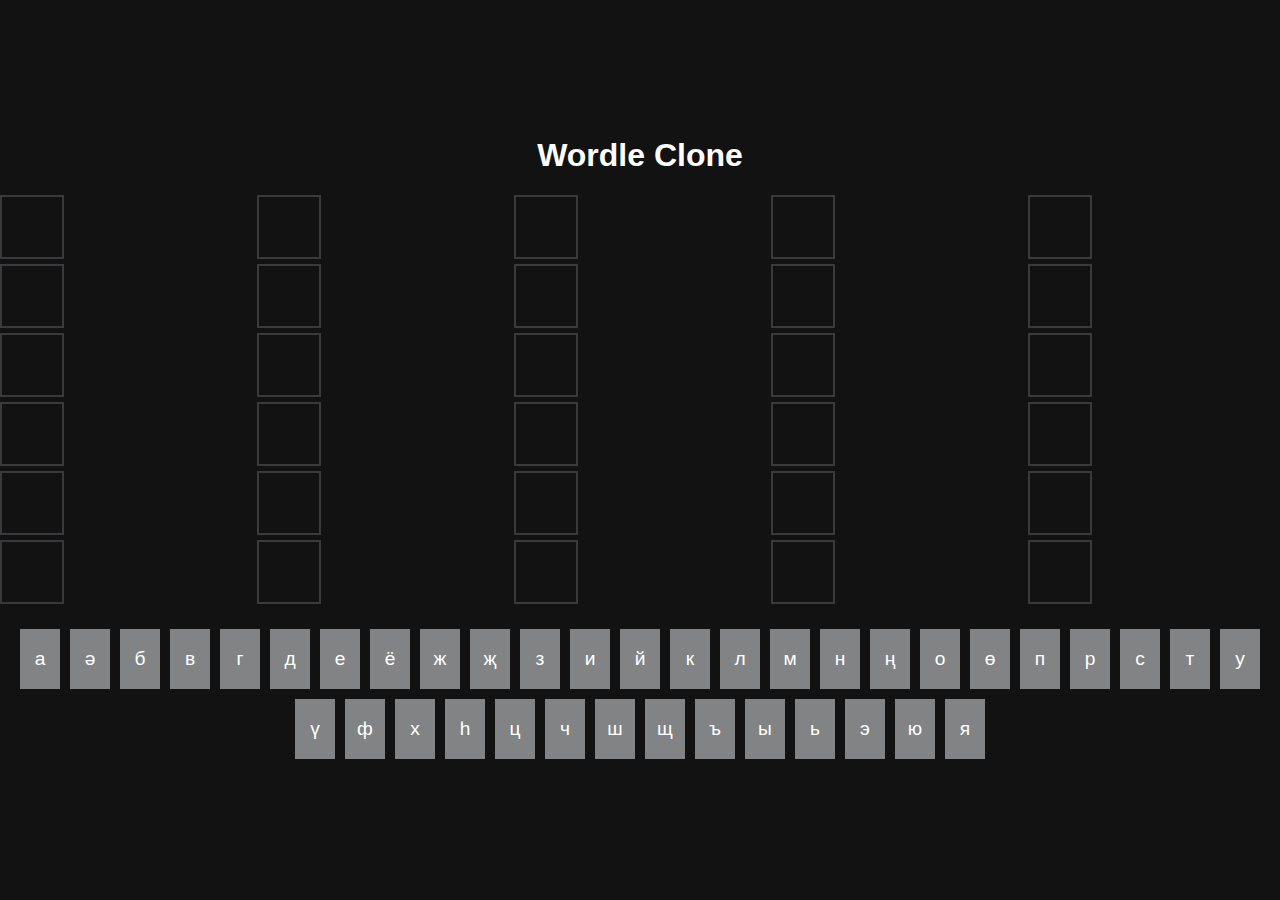
==== Wordle/index.html @ 99175ec2 "Add files via upload" ====
<!DOCTYPE html>
<html lang="en">
<head>
    <meta charset="UTF-8">
    <meta name="viewport" content="width=device-width, initial-scale=1.0">
    <title>Wordle Clone</title>
    <link rel="stylesheet" href="styles.css">
</head>
<body>
    <div id="game-container">
        <h1>Wordle Clone</h1>
        <div id="board">
            <!-- Rows and cells will be dynamically generated by JavaScript -->
        </div>
        <div id="keyboard">
            <!-- Keyboard buttons will be dynamically generated by JavaScript -->
        </div>
        <p id="message"></p>
    </div>
    <script src="script.js"></script>
</body>
</html>
---- Wordle/styles.css ----
body {
    font-family: Arial, sans-serif;
    display: flex;
    justify-content: center;
    align-items: center;
    height: 100vh;
    margin: 0;
    background-color: #121213;
    color: white;
}

#game-container {
    text-align: center;
}

#board {
    display: grid;
    grid-template-columns: repeat(5, 1fr);
    gap: 5px;
    margin-bottom: 20px;
}

.cell {
    width: 60px;
    height: 60px;
    border: 2px solid #3a3a3c;
    display: flex;
    justify-content: center;
    align-items: center;
    font-size: 2rem;
    text-transform: uppercase;
    background-color: #121213;
}

.cell.correct {
    background-color: #538d4e;
}

.cell.present {
    background-color: #b59f3b;
}

.cell.absent {
    background-color: #3a3a3c;
}

#keyboard {
    display: flex;
    flex-wrap: wrap;
    justify-content: center;
}

.key {
    width: 40px;
    height: 60px;
    margin: 5px;
    display: flex;
    justify-content: center;
    align-items: center;
    background-color: #818384;
    border: none;
    color: white;
    font-size: 1.2rem;
    cursor: pointer;
}

.key.correct {
    background-color: #538d4e;
}

.key.present {
    background-color: #b59f3b;
}

.key.absent {
    background-color: #3a3a3c;
}

#message {
    margin-top: 20px;
    font-size: 1.2rem;
}
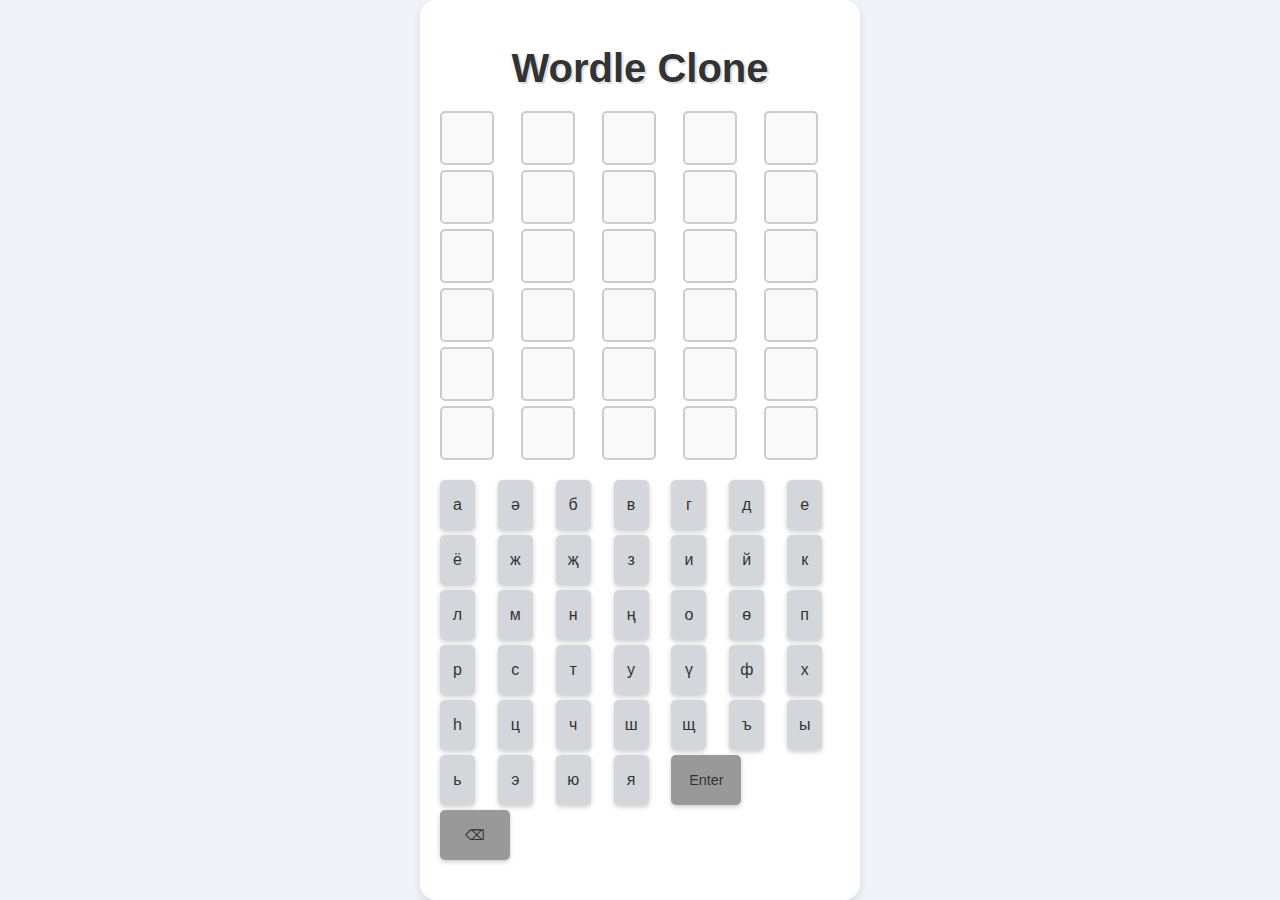
==== commit 96c99161: "modify title" ====
--- a/Wordle/index.html
+++ b/Wordle/index.html
@@ -3,7 +3,7 @@
 <head>
     <meta charset="UTF-8">
     <meta name="viewport" content="width=device-width, initial-scale=1.0">
-    <title>Wordle Clone</title>
+    <title>Wordle</title>
     <link rel="stylesheet" href="styles.css">
 </head>
 <body>
--- a/Wordle/styles.css
+++ b/Wordle/styles.css
@@ -1,16 +1,29 @@
 body {
-    font-family: Arial, sans-serif;
+    font-family: 'Arial', sans-serif;
     display: flex;
     justify-content: center;
     align-items: center;
     height: 100vh;
     margin: 0;
-    background-color: #121213;
-    color: white;
+    background-color: #f0f4f8;
+    color: #333;
 }
 
 #game-container {
     text-align: center;
+    background-color: #ffffff;
+    padding: 20px;
+    border-radius: 16px;
+    box-shadow: 0 4px 10px rgba(0, 0, 0, 0.1);
+    max-width: 90%;
+    width: 400px;
+}
+
+h1 {
+    font-size: 2.5rem;
+    margin-bottom: 20px;
+    color: #333;
+    text-shadow: 2px 2px #e0e0e0;
 }
 
 #board {
@@ -21,62 +34,100 @@
 }
 
 .cell {
-    width: 60px;
-    height: 60px;
-    border: 2px solid #3a3a3c;
+    width: 50px;
+    height: 50px;
+    border: 2px solid #ccc;
     display: flex;
     justify-content: center;
     align-items: center;
-    font-size: 2rem;
+    font-size: 1.5rem;
     text-transform: uppercase;
-    background-color: #121213;
+    background-color: #f9f9f9;
+    border-radius: 5px;
+    transition: background-color 0.3s, transform 0.3s, box-shadow 0.3s;
 }
 
 .cell.correct {
-    background-color: #538d4e;
+    background-color: #6aaa64;
+    color: white;
+    transform: scale(1.1);
+    box-shadow: 0 4px 8px rgba(106, 170, 100, 0.4);
 }
 
 .cell.present {
-    background-color: #b59f3b;
+    background-color: #c9b458;
+    color: white;
+    transform: scale(1.1);
+    box-shadow: 0 4px 8px rgba(201, 180, 88, 0.4);
 }
 
 .cell.absent {
-    background-color: #3a3a3c;
+    background-color: #787c7e;
+    color: white;
+    transform: scale(1.1);
+    box-shadow: 0 4px 8px rgba(120, 124, 126, 0.4);
 }
 
 #keyboard {
-    display: flex;
-    flex-wrap: wrap;
-    justify-content: center;
+    display: grid;
+    grid-template-columns: repeat(7, 1fr);
+    gap: 5px;
+    max-width: 100%;
 }
 
 .key {
-    width: 40px;
-    height: 60px;
-    margin: 5px;
+    width: 35px;
+    height: 50px;
     display: flex;
     justify-content: center;
     align-items: center;
-    background-color: #818384;
+    background-color: #d3d6da;
     border: none;
-    color: white;
-    font-size: 1.2rem;
+    color: #333;
+    font-size: 1rem;
     cursor: pointer;
+    border-radius: 5px;
+    transition: background-color 0.3s, transform 0.3s;
+    box-shadow: 0 2px 5px rgba(0, 0, 0, 0.2);
+}
+
+.key.enter,
+.key.backspace {
+    width: 70px;
+    height: 50px;
+    background-color: #999;
+    font-size: 0.9rem;
+    grid-column: span 2;
 }
 
 .key.correct {
-    background-color: #538d4e;
+    background-color: #6aaa64;
+    color: white;
+    transform: scale(1.1);
+    box-shadow: 0 4px 8px rgba(106, 170, 100, 0.4);
 }
 
 .key.present {
-    background-color: #b59f3b;
+    background-color: #c9b458;
+    color: white;
+    transform: scale(1.1);
+    box-shadow: 0 4px 8px rgba(201, 180, 88, 0.4);
 }
 
 .key.absent {
-    background-color: #3a3a3c;
+    background-color: #787c7e;
+    color: white;
+    transform: scale(1.1);
+    box-shadow: 0 4px 8px rgba(120, 124, 126, 0.4);
+}
+
+.key:active {
+    transform: scale(0.95);
 }
 
 #message {
     margin-top: 20px;
     font-size: 1.2rem;
+    color: #d9534f;
+    transition: opacity 0.3s;
 }
